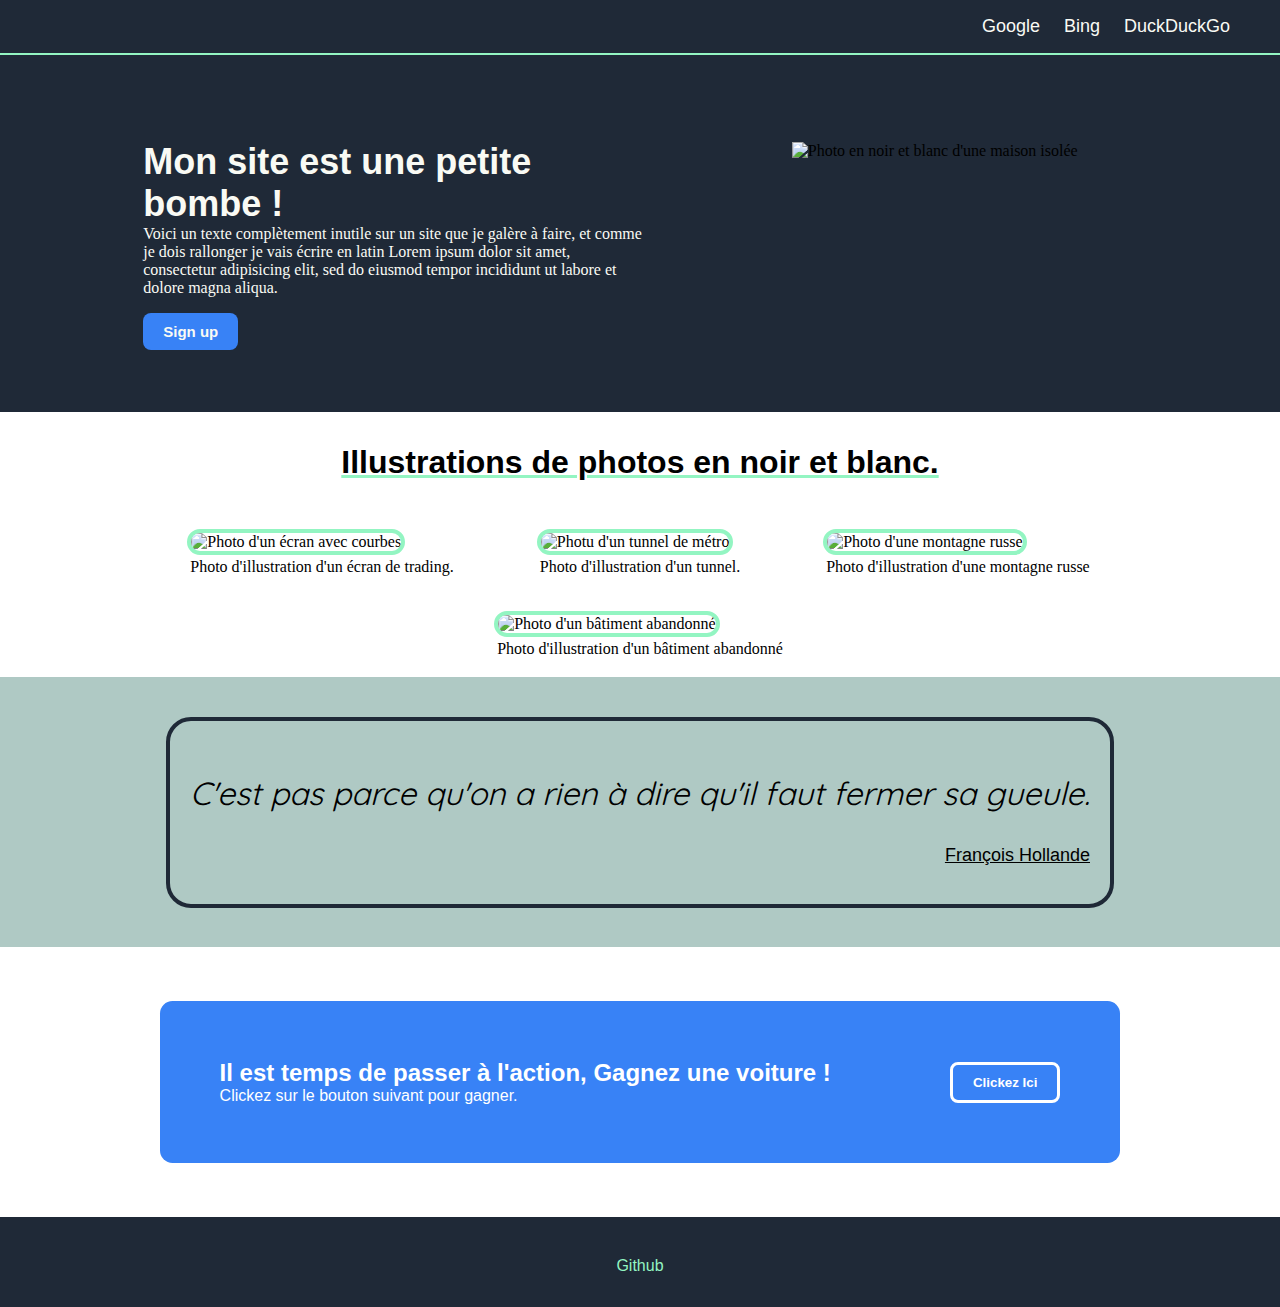
==== html/index.html @ e111183c "Add css, html and README.MD" ====
<!DOCTYPE html>
<html lang="fr">
<head>
	<meta charset="utf-8">
	<link rel="stylesheet" type="text/css" href="../css/style.css">
	<link href="https://fonts.googleapis.com/css2?family=Quicksand:wght@600&display=swap" rel="stylesheet"> 
	<script src="https://kit.fontawesome.com/10f6dbc809.js" crossorigin="anonymous"></script>
	<title>Mon premier site</title>
</head>
<body>
  
  <div class="header">
	    <ul class="header-list">
			<li class="header-links"><i class="fas fa-camera-retro"></i></li>
		</ul>
		<ul class="header-list">	
			<li class="header-links"><a class="right-links" href="https://google.com" target="_blank">Google</a></li>
			<li class="header-links"><a class="right-links" href="https://bing.com" target="_blank">Bing</a></li>
			<li class="header-links"><a class="right-links" href="https://duckduckgo.com" target="_blank">DuckDuckGo</a></li>
		</ul>
	</div>


    <div class="header-two">
   	 	<div class="text-signup">
   			<h1>Mon site est une petite bombe !</h1>
   			<p>Voici un texte complètement inutile sur un site que je galère à faire, et comme je dois rallonger je vais écrire en latin Lorem ipsum dolor sit amet, consectetur adipisicing elit, sed do eiusmod
   		tempor incididunt ut labore et dolore magna aliqua. </p>
   			<button type="submit" id="signup">Sign up</button>
   		</div>
   			<img src="https://images.pexels.com/photos/3591513/pexels-photo-3591513.jpeg?auto=compress&cs=tinysrgb&h=750&w=1260" alt="Photo en noir et blanc d'une maison isolée">
   	</div>	
  
  <div class="container">
  	<p>Illustrations de photos en noir et blanc.</p>
  	<div class="illustrations">
  		
  		<figure>
  			 <img src="https://cdn.pixabay.com/photo/2016/11/27/21/42/stock-1863880__340.jpg" alt="Photo d'un écran avec courbes">
  			 <figcaption>Photo d'illustration d'un écran de trading.</figcaption>
  		</figure>	
  		
  		<figure>
  			 <img src="https://cdn.pixabay.com/photo/2015/03/26/09/53/tunnel-690513__340.jpg" alt="Photu d'un tunnel de métro">
  			 <figcaption>Photo d'illustration d'un tunnel.</figcaption>
  	  </figure>
  		
  		<figure>
  			 <img src="https://cdn.pixabay.com/photo/2015/06/08/15/02/roller-coaster-801833__340.jpg" alt="Photo d'une montagne russe">
  			 <figcaption>Photo d'illustration d'une montagne russe</figcaption>
      </figure>

   		<figure>
  		<img src="https://cdn.pixabay.com/photo/2016/07/28/19/38/lost-places-1549096__340.jpg" alt="Photo d'un bâtiment abandonné">
  		<figcaption>Photo d'illustration d'un bâtiment abandonné</figcaption>
  		</figure>

  	</div>
  </div>
  
  <div class="quote-container">
  	<blockquote class="blockquote">
  		<p class="blockquote-text">C'est pas parce qu'on a rien à dire qu'il faut fermer sa gueule.</p>
  		<p class="blockquote-author">François Hollande</p>
  	</blockquote>
  </div>

  <div class="signup-container">
  	<div class="signup">
  		<div class="signup-text">
  			<h2>Il est temps de passer à l'action, Gagnez une voiture !</h2>
  			<p>Clickez sur le bouton suivant pour gagner.</p>
      </div>
  	
  	<div class="signup-button">
  		<a href="https://upload.wikimedia.org/wikipedia/commons/1/1f/Peugeot_205.jpg" target="_blank"><button>Clickez Ici</button></a>
  		</div>
    </div>
  </div>

  <div class="footer">
  	<footer>
  		<div class="github">
  			<p>Github <a href="https://github.com/Sableo" target="_blank"><i class="fab fa-github"></i></a></p>
  		</div>	
  	</footer>
  </div>



</body>
</html>
---- css/style.css ----
/*https://cdn.pixabay.com/photo/2016/11/27/21/42/stock-1863880__340.jpg
https://cdn.pixabay.com/photo/2015/03/26/09/53/tunnel-690513__340.jpg
https://cdn.pixabay.com/photo/2015/06/08/15/02/roller-coaster-801833__340.jpg
https://cdn.pixabay.com/photo/2016/07/28/19/38/lost-places-1549096__340.jpg*/

body {
	margin: 0;
    height: 100vh;
}   

.header {
    background: #1F2937;
    display: flex;
    justify-content: space-between;
    border-bottom: 2px solid #93f5c2;
}



.header-list {
    display: flex;
    list-style: none;
    gap: 24px;
    padding: 0 50px;
    
}

i {
    font-size: 25px;
    color: #F9FAF4;
}


li a:hover {
    color: #93f5c2;

}

a {
    text-decoration: none;
    color: #F9FAF4;
    font-size: 24px;
    font-family: sans-serif;
    transition: all 200ms ease-in;
}

.right-links {
    font-size:  18px;
}

h1 {
    font-size: 36px;
    font-family: sans-serif;
    color: #F9FAF4;
    margin-bottom: 0;
    
}


.header-two {
    display: flex;
    justify-content: space-around;
    flex-wrap: wrap;
    background: #1F2937;
    padding: 62px 64px;
    
}

.text-signup {
    display: flex;
    flex-direction: column;
    align-items: flex-start;
    margin-left: 5px;
    width: 500px;
}

.text-signup p {
    color: #F9FAF4;
    margin-top: 0;
}

#signup {
    background: #3882F6;
    border: none;
    border-radius: 8px;
    padding: 10px 20px;
    color: #F9FAF4;
    font-size: 15px;
    font-weight: 700;
}

#signup:hover {
    cursor: pointer;
}

.header-two img {
    width: 350px;
    height: auto;
    padding: 25px 0 0 0;
}

.container  {
    background: #ffffff;
    overflow: auto;
}

.container p {
    font-size: 32px;
    text-align: center;
    font-weight: bold;
    font-family: sans-serif;
    text-decoration: 3px underline #93f5c2;
}

.illustrations {
    display: flex;
    flex-wrap: wrap;
    justify-content: center;

}

.illustrations img {
    width: 350px;
    border: 4px solid #93f5c2;
    border-radius: 25px;

}

figure {
    max-width: 350px;

}

figcaption {
    text-align: center;
    
    padding: 3px;
}

.quote-container {
    background: #afc9c4;
    height: 30%;
    display: flex;
    justify-content: center;
    align-items: center;
}

.blockquote {
    padding: 20px;
    border: 4px solid #1F2937;
    border-radius: 25px;
    
}

.blockquote-text {
    font-family: 'Quicksand', sans-serif;
    font-style: italic;
    font-size: 32px;
    font-weight:  normal;
}

.blockquote-author {
    font-family: sans-serif;
    font-size: 18px;
    text-decoration: underline;
    text-align: right;
}

.signup-container {
    height: 30%;
    overflow: auto;
    background: #ffffff;
    display: flex;
    justify-content: center;
    align-items: center;
}

.signup {
    background: #3882F6;
    width: 75%;
    height:60%;
    border-radius: 12.5px;
    font-family: sans-serif;
    display: flex;
    justify-content: space-around;
    align-items: center;
}

.signup-text h2 {
    color: white;
    margin: 0;
}

.signup-text p {
    margin: 0;
    color: white;
}

.signup-button button {
    border: 3px solid white;
    border-radius: 8px;
    background: #3882F6;
    color: white;
    padding: 10px 20px;
    font-family: sans-serif;
    font-weight: 700;
    cursor: pointer;
    transition: all 0.25s ease-in;

}


.signup-button button:hover {
   transform: scale(1.2); 
}

.footer {
    background: #1F2937;
    height: 10%;
    display: flex;
    justify-content: center;
    align-items: center;
    text-align: center;
    color: #93f5c2;
    font-family: sans-serif;
}
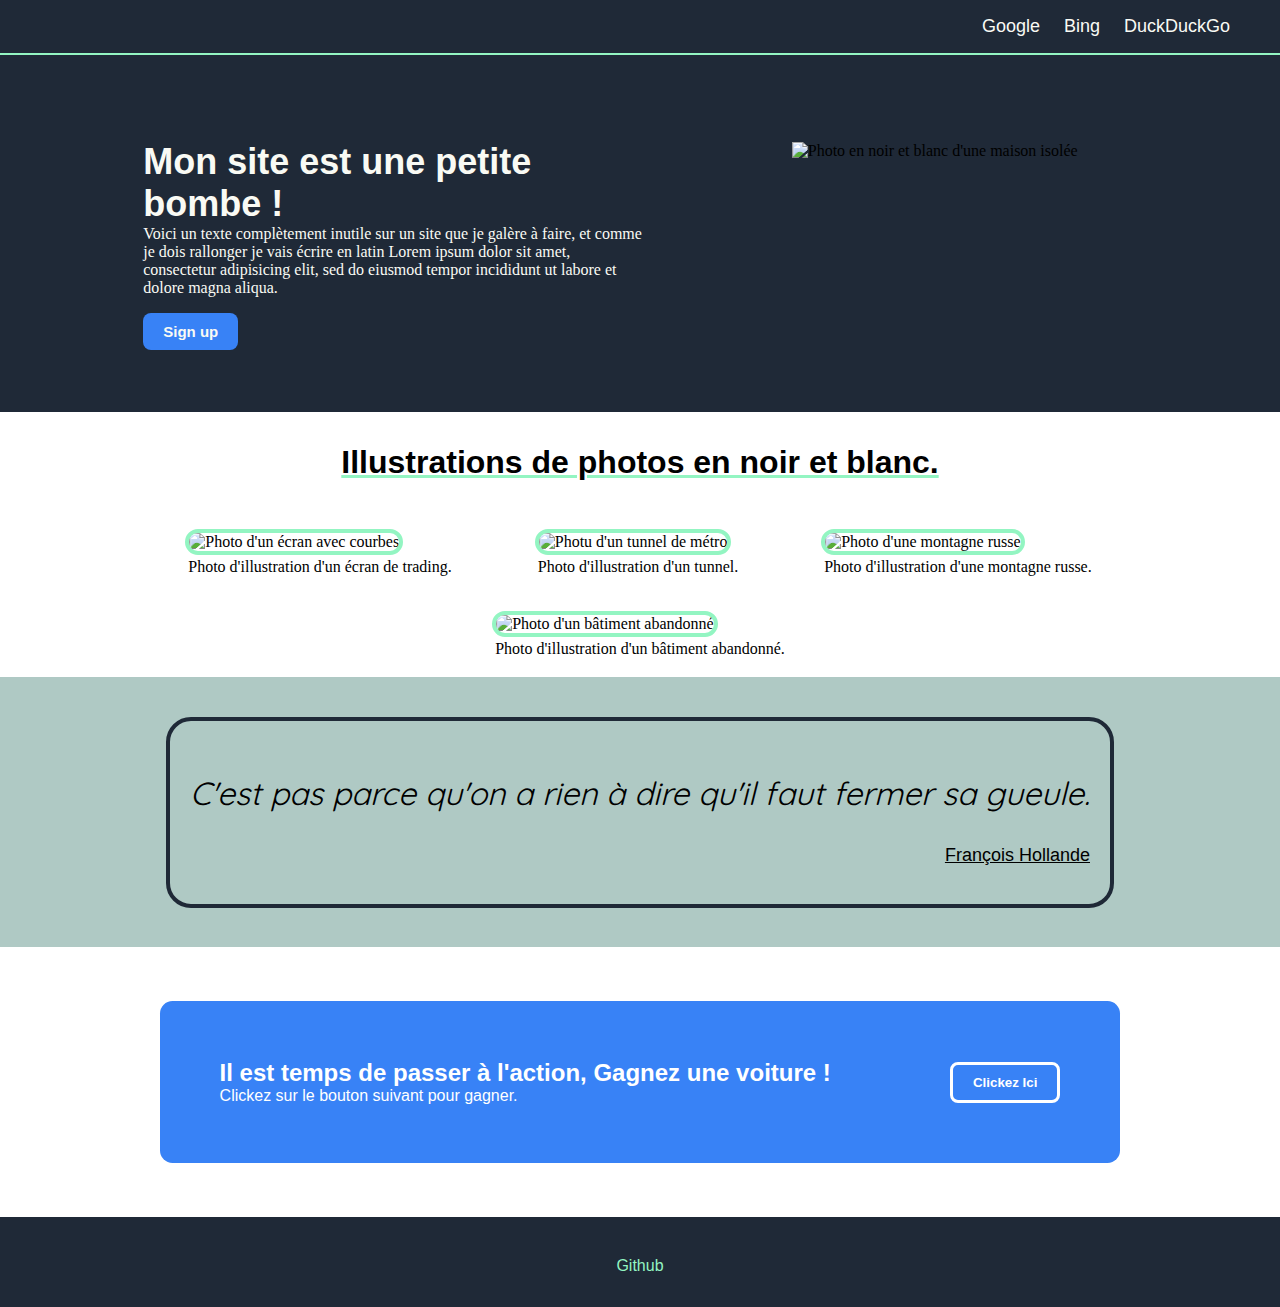
==== commit 0cd6f07a: "edit html/index.html" ====
--- a/html/index.html
+++ b/html/index.html
@@ -47,12 +47,12 @@
   		
   		<figure>
   			 <img src="https://cdn.pixabay.com/photo/2015/06/08/15/02/roller-coaster-801833__340.jpg" alt="Photo d'une montagne russe">
-  			 <figcaption>Photo d'illustration d'une montagne russe</figcaption>
+  			 <figcaption>Photo d'illustration d'une montagne russe.</figcaption>
       </figure>
 
    		<figure>
   		<img src="https://cdn.pixabay.com/photo/2016/07/28/19/38/lost-places-1549096__340.jpg" alt="Photo d'un bâtiment abandonné">
-  		<figcaption>Photo d'illustration d'un bâtiment abandonné</figcaption>
+  		<figcaption>Photo d'illustration d'un bâtiment abandonné.</figcaption>
   		</figure>
 
   	</div>
